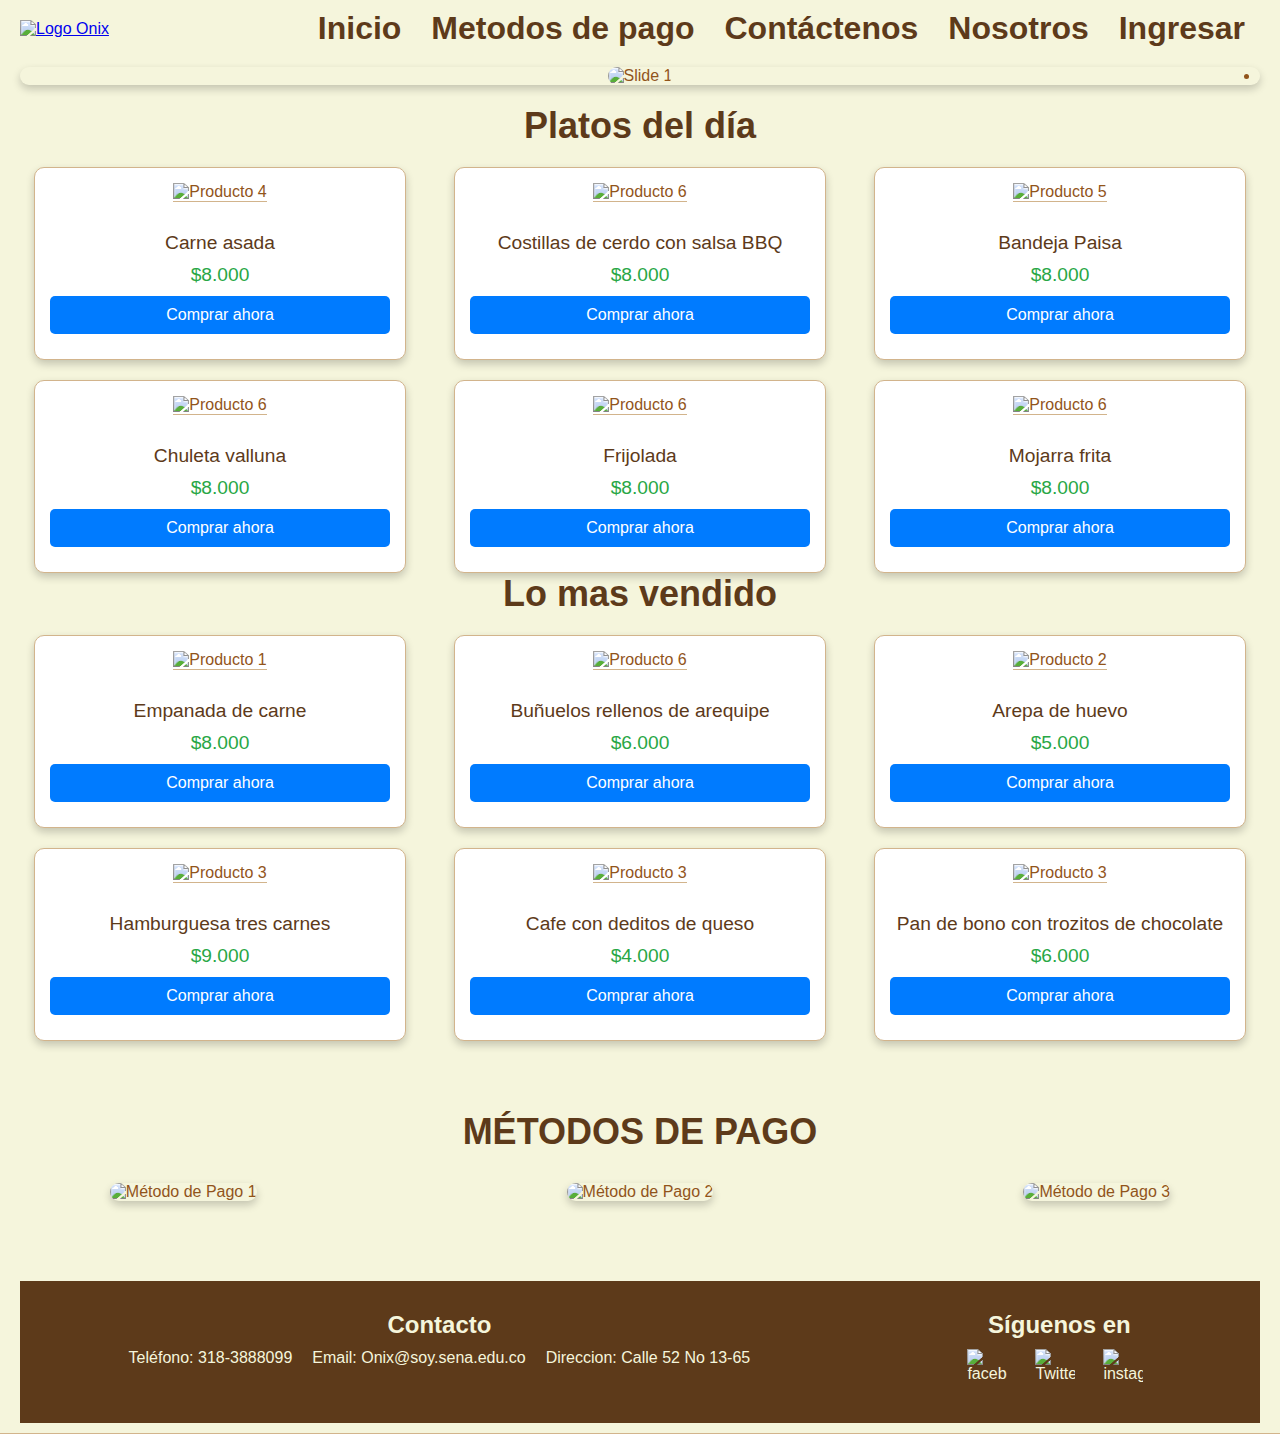
==== index.html @ a6c7940a "Se suben las actualizaciones de front end" ====
<!DOCTYPE html>
<html lang="es">
<head>
    <meta charset="UTF-8">
    <meta name="viewport" content="width=device-width, initial-scale=1.0">
    <link rel="stylesheet" href="assets/css/index.css">
    <link rel="icon" href="img/logocafsena.png" width type="image/x-icon">
    <title>Cafesena ♥</title>
</head>
<body>
    <header class="header"> 
        <div class="menu">
            <a href="#" class="logo"><img src="img/logocafsena.png" alt="Logo Onix"></a>
            <input type="checkbox" id="menu">     
            </label>
            <nav class="navbar">
                <ul>
                    <li><a href="#Inicio"><h1>Inicio</h1></a></li>
                    <li><a href="#metodosdepago"><h1>Metodos de pago</h1></a></li>
                    <li><a href="Modules/contactenos.html"><h1>Contáctenos</h1></a></li>
                    <li><a href="modules/nosotros.html"><h1>Nosotros</h1></a></li>
                    <li><a href="Modules/login.html"><h1>Ingresar</h1></a></li>
                </ul>
            </nav>
        </div>


        <div class="slider-frame">
            <ul class="slides">
                <li class="slide">
                    <img src="img/slider1.png" alt="Slide 1">
                    <p class="caption">¡Bienvenidos a Onix!</p>
                </li>
                <li class="slide">
                    <img src="img/slider2.png" alt="Slide 1">
                    <p class="caption">¡Relajate y disfruta!</p>
                </li>
                <li class="slide">
                    <img src="img/slider3.png" alt="Slide 2">
                    <p class="caption">Disfruta de nuestros cafés y más.</p>
                </li>
                <li class="slide">
                    <img src="img/slider4.png" alt="Slide 3">
                    <p class="caption">Experimenta con nuestros sabores.</p>
                </li>
            </ul>
        </div>
        
     <h2 class="section-title">Platos del día</h2>
    <div class="products">
        <div class="product">
            <img src="/img/carneasada.png" alt="Producto 4">
            <div class="product-title">Carne asada</div>
            <div class="product-price">$8.000</div>
            <a href="#" class="product-button">Comprar ahora</a>
        </div>
        <div class="product">
            <img src="/img/costillas de cerdo.png" alt="Producto 6">
            <div class="product-title">Costillas de cerdo con salsa BBQ</div>
            <div class="product-price">$8.000</div>
            <a href="#" class="product-button">Comprar ahora</a>
        </div>
        <div class="product">
            <img src="/img/bandeja paisa.png" alt="Producto 5">
            <div class="product-title">Bandeja Paisa</div>
            <div class="product-price">$8.000</div>
            <a href="#" class="product-button">Comprar ahora</a>
        </div>
        <div class="product">
            <img src="/img/chuleta valluna.png" alt="Producto 6">
            <div class="product-title">Chuleta valluna</div>
            <div class="product-price">$8.000</div>
            <a href="#" class="product-button">Comprar ahora</a>
        </div>
        <div class="product">
            <img src="/img/frijolada.png" alt="Producto 6">
            <div class="product-title">Frijolada</div>
            <div class="product-price">$8.000</div>
            <a href="#" class="product-button">Comprar ahora</a>
        </div>
        <div class="product">
            <img src="/img/pescado.png" alt="Producto 6">
            <div class="product-title">Mojarra frita</div>
            <div class="product-price">$8.000</div>
            <a href="#" class="product-button">Comprar ahora</a>
        </div>
    </div>
    <h2 class="section-title">Lo mas vendido</h2>
        <div class="products">
            <div class="product">
                <img src="/img/empanada.png" alt="Producto 1">
                <div class="product-title">Empanada de carne</div>
                <div class="product-price">$8.000</div>
                <a href="#" class="product-button">Comprar ahora</a>
            </div>
            <div class="product">
                <img src="/img/buñuelo.png" alt="Producto 6">
                <div class="product-title">Buñuelos rellenos de arequipe</div>
                <div class="product-price">$6.000</div>
                <a href="#" class="product-button">Comprar ahora</a>
            </div>
            <div class="product">
                <img src="/img/arepadehuevo.png" alt="Producto 2">
                <div class="product-title">Arepa de huevo</div>
                <div class="product-price">$5.000</div>
                <a href="#" class="product-button">Comprar ahora</a>
            </div>
            <div class="product">
                <img src="/img/hamburguesa.png" width="1024px" height="1024px" alt="Producto 3">
                <div class="product-title">Hamburguesa tres carnes</div>
                <div class="product-price">$9.000</div>
                <a href="#" class="product-button">Comprar ahora</a>
            </div>
            <div class="product">
                <img src="/img/cafe.png" alt="Producto 3">
                <div class="product-title">Cafe con deditos de queso</div>
                <div class="product-price">$4.000</div>
                <a href="#" class="product-button">Comprar ahora</a>
            </div>
            <div class="product">
                <img src="/img/pan de bono.png" alt="Producto 3">
                <div class="product-title">Pan de bono con trozitos de chocolate</div>
                <div class="product-price">$6.000</div>
                <a href="#" class="product-button">Comprar ahora</a>
            </div>

    <section class="section" id="metodosdepago">
        <h2>MÉTODOS DE PAGO</h2>
        <div class="servicios-group">
            <div class="servicios-1">
                <img src="img/nequi.jpg" alt="Método de Pago 1">
            </div>
            <div class="servicios-1">
                <img src="img/daviplata.png" width="260px" height="156px" alt="Método de Pago 2">
            </div>
            <div class="servicios-1">
                <img src="img/efectivo.png" width="240px" height="240px" alt="Método de Pago 3">
            </div>
        </div>
    </section>
    

    <footer class="footer">
        <div class="footer-content">
            <div class="link">
                <h3>Contacto</h3>
                <ul>
                    <li><a href="#">Teléfono: 318-3888099</a></li>
                    <li><a href="#">Email: Onix@soy.sena.edu.co</a></li>
                    <li><a href="#">Direccion: Calle 52 No 13-65</a></li>
                </ul>   
            </div>
            <div class="link">
                <h3>Síguenos en</h3>
                <ul>
                    <li><a href="https://www.facebook.com"> <img src="img/Facebook.jpg" width="40px" height="" alt="facebook"></a></li>
                    <li><a href="https://www.twitter.com"> <img src="img/Twitter.jpg" width="40px"  alt="Twitter"></a></li>
                    <li><a href="https://www.instagram.com"><img src="img/Instagram.jpg" width="40px" height="" alt="instagram"></a></li>
                </ul>
            </div>
        </div>
    </footer>

    <script>
        let slideIndex = 0;
        const slides = document.querySelector('.slides');
        const totalSlides = document.querySelectorAll('.slide').length;

        function nextSlide() {
            slideIndex = (slideIndex + 1) % totalSlides;
            slides.style.transform = `translateX(-${slideIndex * 100}%)`;
        }

        function startSlider() {
            setInterval(nextSlide, 3000);
        }

        document.addEventListener('DOMContentLoaded', startSlider);
    </script>
</body>
</html>
---- assets/css/index.css ----
* {
    margin: 0;
    padding: 0;
    box-sizing: border-box;
    font-family: 'Roboto', sans-serif;
}

body {
    color: #5D3A1A;
    background-color: #F5F5DC;
    text-align: center;
}
  
.header {
    background-color: #F5F5DC;
    border-bottom: 1px solid #D2B48C;
    padding: 10px 20px;
    position: relative;
}

.menu {
    display: flex;
    align-items: center;
    justify-content: space-between;
}

.logo img {
    height: 50px;
}

#menu {
    display: none;
}

#menu:checked + .navbar {
    display: block;
}

.menu-icono {
    width: 30px;
    cursor: pointer;
}

.navbar {
    display: flex;
    align-items: center;
}

.navbar ul {
    list-style: none;
    display: flex;
}

.navbar li {
    margin: 0 15px;
}

.navbar a {
    text-decoration: none;
    color: #5D3A1A;
    font-size: 16px;
    font-weight: bold;
}

.navbar a:hover {
    color: #8B4513;
}

.slider-frame {
    width: 100%;
    max-width: 100%;
    overflow: hidden;
    margin: 20px auto;
    border-radius: 10px;
    box-shadow: 0 4px 8px rgba(0, 0, 0, 0.2);
}

.slides {
    display: flex;
    transition: transform 0.5s ease-in-out;
}

.slide {
    min-width: 100%;
    box-sizing: border-box;
    position: relative;
}

.slider-frame img {
    width: 100%;
    height: auto;
    border-radius: 10px;
    object-fit: cover;
}

.caption {
    position: absolute;
    bottom: 20px;
    left: 20px;
    color: #fff;
    background-color: rgba(0, 0, 0, 0.5);
    padding: 10px;
    border-radius: 5px;
    font-size: 18px;
    font-weight: bold;
}

.slider-controler {
    position: absolute;
    bottom: 10px;
    left: 50%;
    transform: translateX(-50%);
    display: flex;
}

.slider-controler a {
    text-decoration: none;
    color: #fff;
    font-size: 20px;
    margin: 0 5px;
}
.section-title {
    font-size: 36px;
    color: #5D3A1A;
    margin-bottom: 20px;
    text-align: center;
}

.header-content {
    text-align: center;
    padding: 50px 20px;
}

.header-content h1 {
    font-size: 48px;
    margin: 0 0 20px;
    color: #5D3A1A;
}

.header-content p {
    font-size: 18px;
    margin: 0 0 20px;
}

.btn-1 {
    display: inline-block;
    background-color: #8B4513;
    color: #fff;
    padding: 10px 20px;
    text-decoration: none;
    border-radius: 5px;
    font-size: 18px;
}

.btn-1:hover {
    background-color: #5D3A1A;
}

.section1 {
    padding: 50px 20px;
    text-align: center;
}

.section1 h2 {
    font-size: 36px;
    color: #5D3A1A;
    margin-bottom: 20px;
}

.section1 p {
    font-size: 18px;
    margin-bottom: 20px;
}

.section {
    padding: 50px 20px;
}

.section h2 {
    font-size: 36px;
    color: #5D3A1A;
    margin-bottom: 20px;
    text-align: center;
}

.servicios-group {
    display: flex;
    justify-content: space-around; /* Distribuir el espacio de manera uniforme */
    align-items: center;
    gap: 290px;
    flex-wrap: wrap; /* Permitir que las imágenes se envuelvan en pantallas pequeñas */
}

.servicios-1 {
    margin: 10px;
}

.servicios-1 img {
    max-width: 100%;
    height: auto;
    border-radius: 10px; /* Añadir bordes redondeados a las imágenes */
    box-shadow: 0 4px 8px rgba(0, 0, 0, 0.2); /* Añadir sombra a las imágenes */
}

@media (max-width: 768px) {
    .navbar {
        display: none;
    }

    #menu:checked + .navbar {
        display: flex;
        flex-direction: column;
        position: absolute;
        top: 60px;
        left: 0;
        right: 0;
        background-color: #F5F5DC;
        border-bottom: 1px solid #D2B48C;
    }

    .navbar ul {
        flex-direction: column;
    }

    .navbar li {
        margin: 10px 0;
    }

    .menu-icono {
        display: block;
    }
}

@keyframes slide {
    0%, 100% { transform: translateX(0); }
    33% { transform: translateX(-100%); }
    66% { transform: translateX(-200%); }
}

.products {
    display: flex;
    flex-wrap: wrap;
    gap: 20px;
    justify-content: space-around;
}

.product {
    background: #fff;
    border: 1px solid #D2B48C;
    border-radius: 10px;
    padding: 15px;
    width: calc(30% - 0px);
    box-shadow: 0 4px 8px rgba(0, 0, 0, 0.2);
    text-align: center;
}



.product img {
    width: 100%;
    height: auto;
    border-bottom: 1px solid #D2B48C;
    margin-bottom: 20px;
}

.product-title {
    font-size: 1.2em;
    color: #5D3A1A;
    margin: 10px 0;
}

.product-price {
    color: #28a745;
    font-size: 1.2em;
}

.product-old-price {
    color: #999;
    text-decoration: line-through;
    margin-right: 10px;
}

.product-discount {
    color: #ff0000;
}

.product-button {
    display: block;
    text-align: center;
    margin: 10px 0;
    padding: 10px;
    background-color: #007bff;
    color: #fff;
    text-decoration: none;
    border-radius: 5px;
}

.product-button:hover {
    background-color: #0056b3;
}
* {
    margin: 0;
    padding: 0;
    box-sizing: border-box;
}

body {
    font-family: Arial, sans-serif;
    background-color: #F5F5DC;
    color: #91541b;
    display: flex;
    flex-direction: column;
    min-height: 100vh; /* Asegura que el body ocupe al menos la altura completa de la ventana */
}

.header {
    background-color: #F5F5DC;
    border-bottom: 1px solid #D2B48C;
    padding: 10px 20px;
    position: relative;
    flex-shrink: 0; /* Evita que el header se reduzca */
}

.contact-section {
    padding: 20px;
    max-width: 800px;
    margin: 0 auto;
    flex-grow: 1; /* Permite que esta sección crezca para ocupar el espacio disponible */
}

.footer {
    background-color: #5D3A1A;
    color: #F5F5DC;
    text-align: center;
    padding: 10px 0;
    width: 100%;
    flex-shrink: 0; /* Evita que el footer se reduzca */
}

.footer-content {
    display: flex;
    justify-content: space-around;
    flex-wrap: wrap;
}

.footer-content .link {
    margin: 20px;
}

.footer-content h3 {
    font-size: 24px;
    margin-bottom: 10px;
}

.footer-content ul {
    list-style: none;
    padding: 0;
    margin: 0;
}

.footer-content ul li {
    margin-bottom: 10px;
}

.footer-content ul li a {
    text-decoration: none;
    color: #F5F5DC;
}

.footer-content ul li a:hover {
    color: #D2B48C;
}

.footer-content .link ul {
    display: flex;
    gap: 20px;
}

.footer-content .link ul li {
    display: flex;
    align-items: center;
}

.footer-content .link ul li a {
    display: flex;
    align-items: center;
    text-decoration: none;
    color: #F5F5DC;
}

.footer-content .link ul li a:hover {
    color: #D2B48C;
}

.footer-content .link ul li a img {
    margin-right: 8px;
}
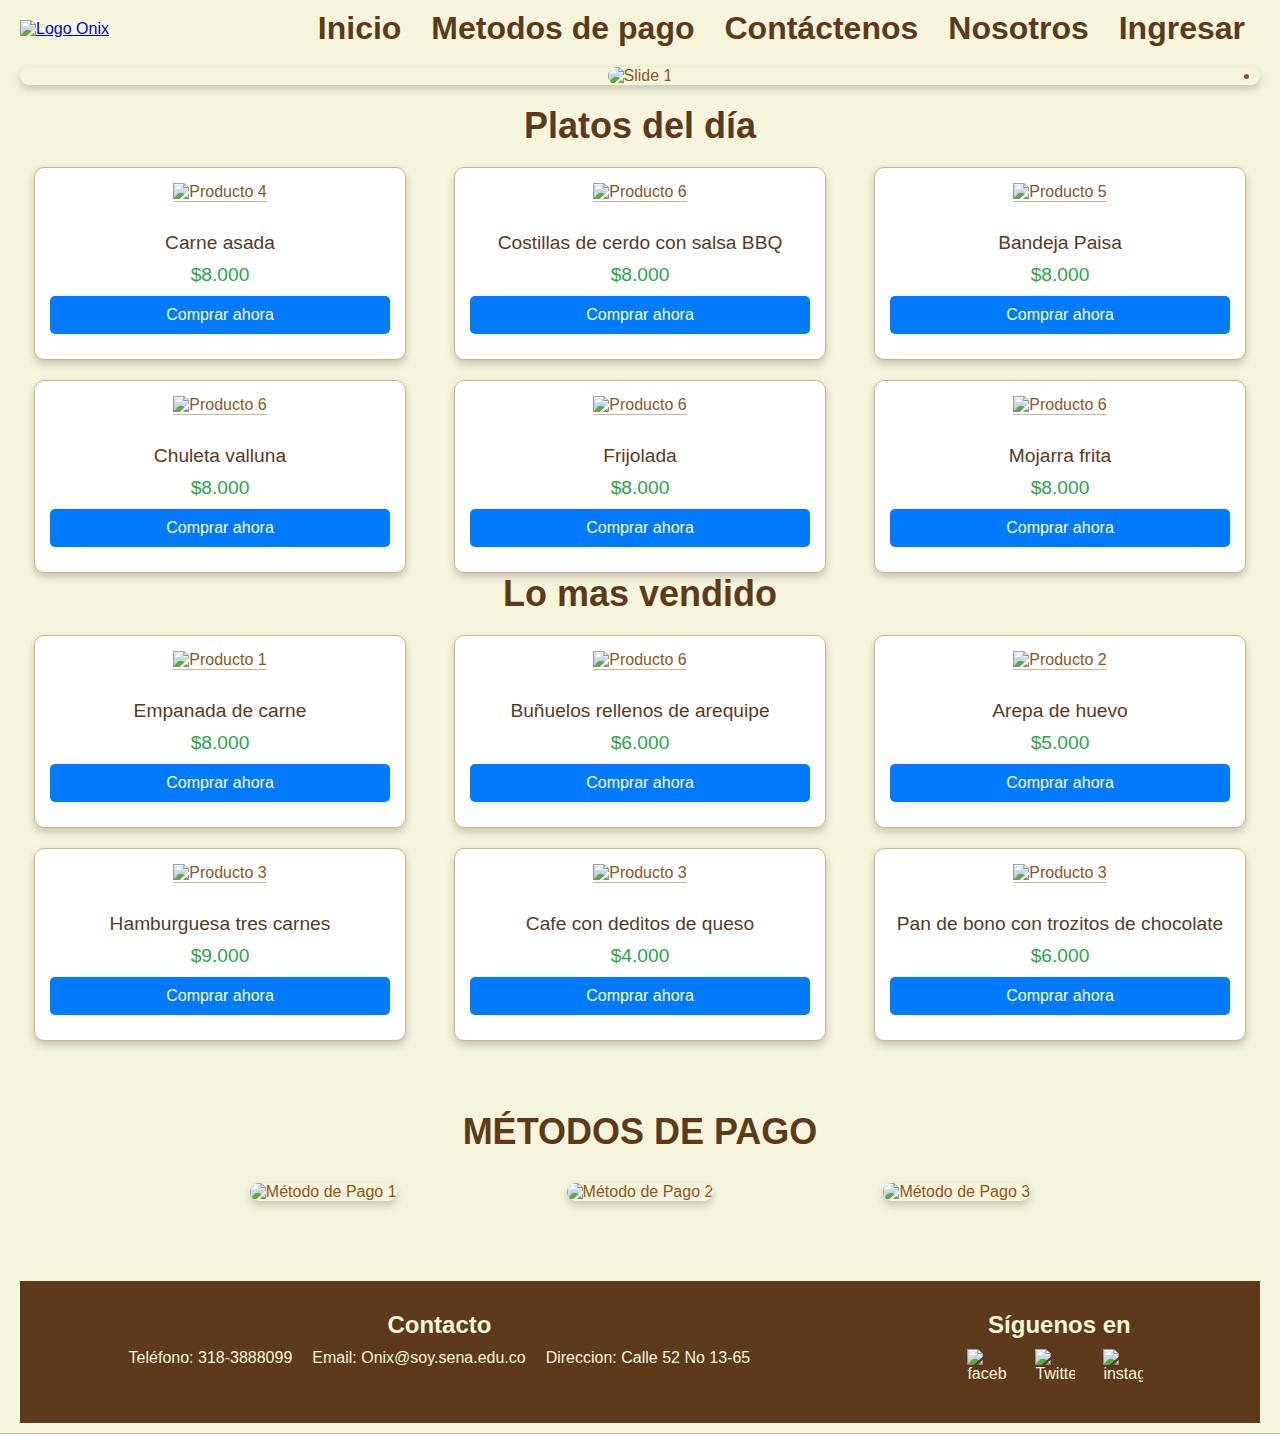
==== commit dea5158b: "actualizacion general" ====
--- a/index.html
+++ b/index.html
@@ -52,37 +52,37 @@
             <img src="/img/carneasada.png" alt="Producto 4">
             <div class="product-title">Carne asada</div>
             <div class="product-price">$8.000</div>
-            <a href="#" class="product-button">Comprar ahora</a>
+            <a href="/modules/login.html" class="product-button">Comprar ahora</a>
         </div>
         <div class="product">
             <img src="/img/costillas de cerdo.png" alt="Producto 6">
             <div class="product-title">Costillas de cerdo con salsa BBQ</div>
             <div class="product-price">$8.000</div>
-            <a href="#" class="product-button">Comprar ahora</a>
+            <a href="/modules/login.html" class="product-button">Comprar ahora</a>
         </div>
         <div class="product">
             <img src="/img/bandeja paisa.png" alt="Producto 5">
             <div class="product-title">Bandeja Paisa</div>
             <div class="product-price">$8.000</div>
-            <a href="#" class="product-button">Comprar ahora</a>
+            <a href="/modules/login.html" class="product-button">Comprar ahora</a>
         </div>
         <div class="product">
             <img src="/img/chuleta valluna.png" alt="Producto 6">
             <div class="product-title">Chuleta valluna</div>
             <div class="product-price">$8.000</div>
-            <a href="#" class="product-button">Comprar ahora</a>
+            <a href="/modules/login.html" class="product-button">Comprar ahora</a>
         </div>
         <div class="product">
             <img src="/img/frijolada.png" alt="Producto 6">
             <div class="product-title">Frijolada</div>
             <div class="product-price">$8.000</div>
-            <a href="#" class="product-button">Comprar ahora</a>
+            <a href="/modules/login.html" class="product-button">Comprar ahora</a>
         </div>
         <div class="product">
             <img src="/img/pescado.png" alt="Producto 6">
             <div class="product-title">Mojarra frita</div>
             <div class="product-price">$8.000</div>
-            <a href="#" class="product-button">Comprar ahora</a>
+            <a href="/modules/login.html" class="product-button">Comprar ahora</a>
         </div>
     </div>
     <h2 class="section-title">Lo mas vendido</h2>
@@ -91,37 +91,37 @@
                 <img src="/img/empanada.png" alt="Producto 1">
                 <div class="product-title">Empanada de carne</div>
                 <div class="product-price">$8.000</div>
-                <a href="#" class="product-button">Comprar ahora</a>
+                <a href="/modules/login.html" class="product-button">Comprar ahora</a>
             </div>
             <div class="product">
                 <img src="/img/buñuelo.png" alt="Producto 6">
                 <div class="product-title">Buñuelos rellenos de arequipe</div>
                 <div class="product-price">$6.000</div>
-                <a href="#" class="product-button">Comprar ahora</a>
+                <a href="/modules/login.html" class="product-button">Comprar ahora</a>
             </div>
             <div class="product">
                 <img src="/img/arepadehuevo.png" alt="Producto 2">
                 <div class="product-title">Arepa de huevo</div>
                 <div class="product-price">$5.000</div>
-                <a href="#" class="product-button">Comprar ahora</a>
+                <a href="/modules/login.html" class="product-button">Comprar ahora</a>
             </div>
             <div class="product">
                 <img src="/img/hamburguesa.png" width="1024px" height="1024px" alt="Producto 3">
                 <div class="product-title">Hamburguesa tres carnes</div>
                 <div class="product-price">$9.000</div>
-                <a href="#" class="product-button">Comprar ahora</a>
+                <a href="/modules/login.html" class="product-button">Comprar ahora</a>
             </div>
             <div class="product">
                 <img src="/img/cafe.png" alt="Producto 3">
                 <div class="product-title">Cafe con deditos de queso</div>
                 <div class="product-price">$4.000</div>
-                <a href="#" class="product-button">Comprar ahora</a>
+                <a href="/modules/login.html" class="product-button">Comprar ahora</a>
             </div>
             <div class="product">
                 <img src="/img/pan de bono.png" alt="Producto 3">
                 <div class="product-title">Pan de bono con trozitos de chocolate</div>
                 <div class="product-price">$6.000</div>
-                <a href="#" class="product-button">Comprar ahora</a>
+                <a href="/modules/login.html" class="product-button">Comprar ahora</a>
             </div>
 
     <section class="section" id="metodosdepago">
--- a/assets/css/index.css
+++ b/assets/css/index.css
@@ -187,7 +187,7 @@
     display: flex;
     justify-content: space-around; /* Distribuir el espacio de manera uniforme */
     align-items: center;
-    gap: 290px;
+    gap: 150px;
     flex-wrap: wrap; /* Permitir que las imágenes se envuelvan en pantallas pequeñas */
 }
 
